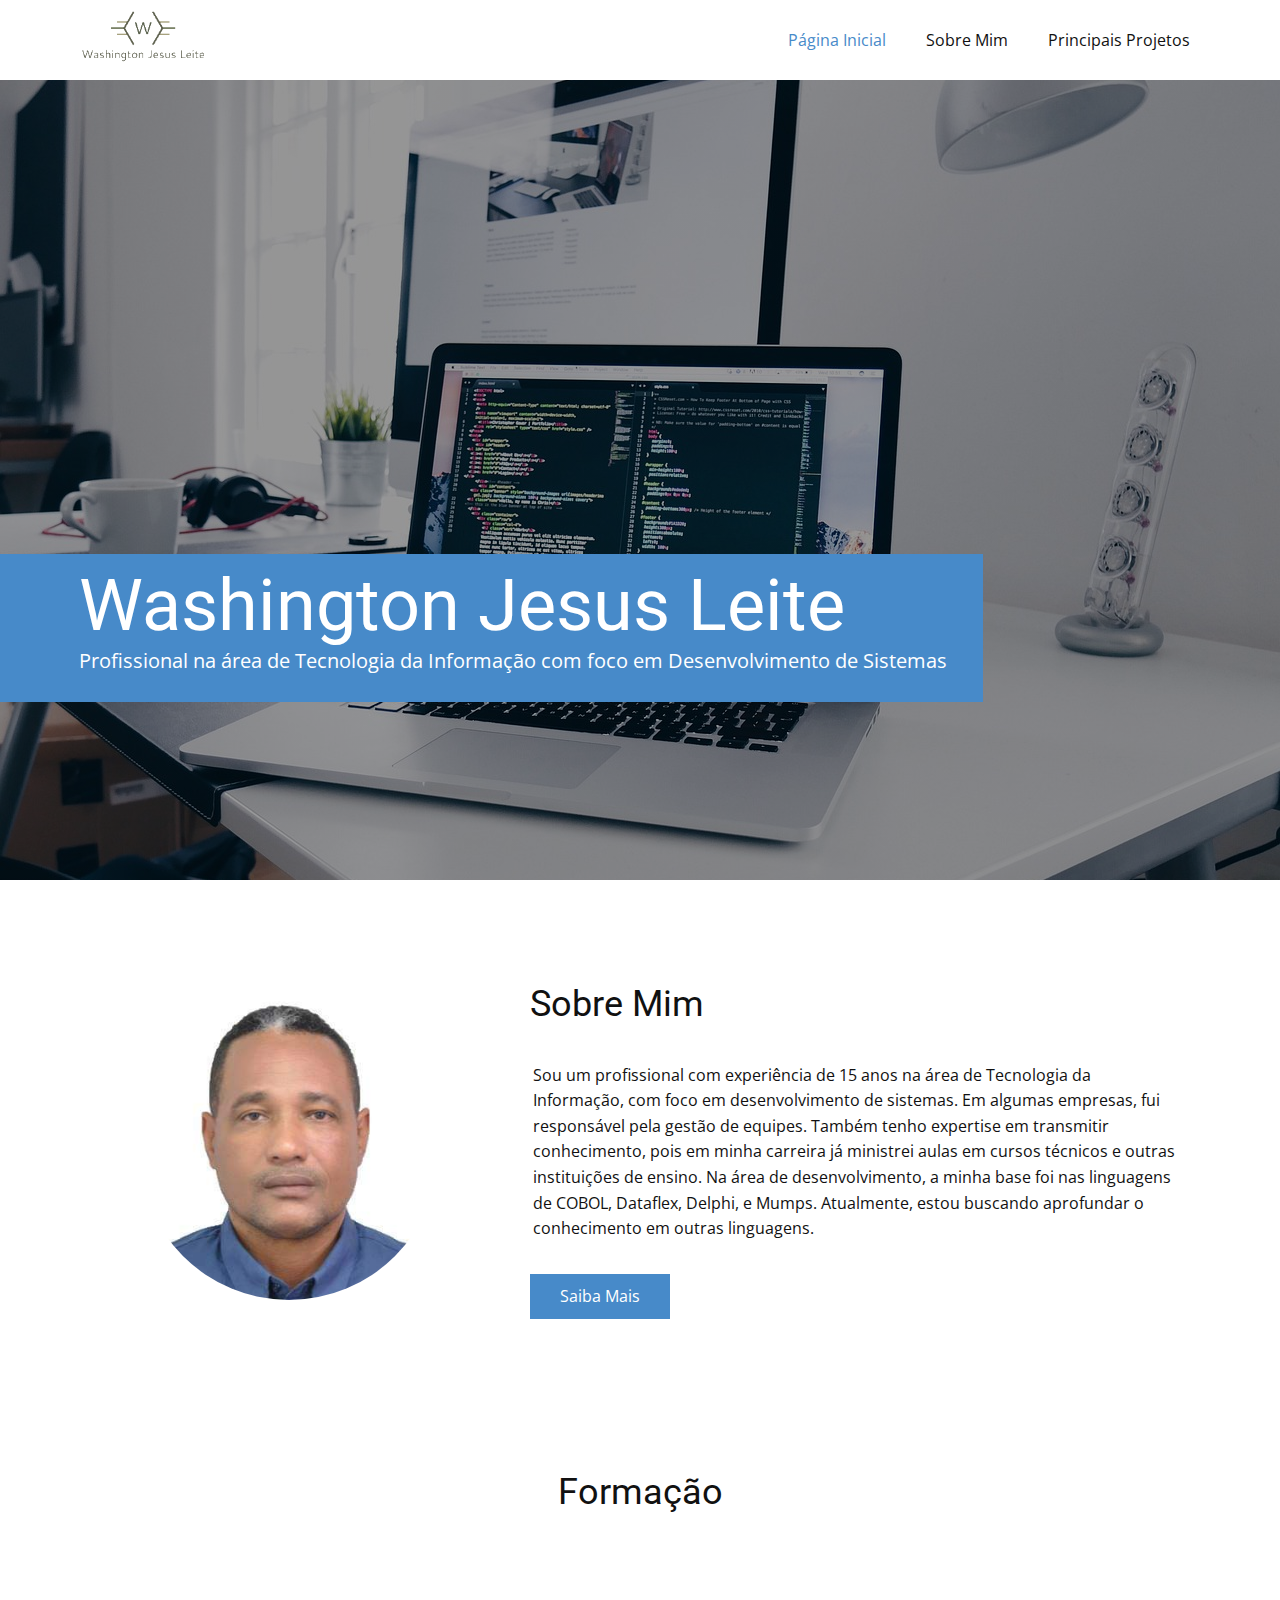
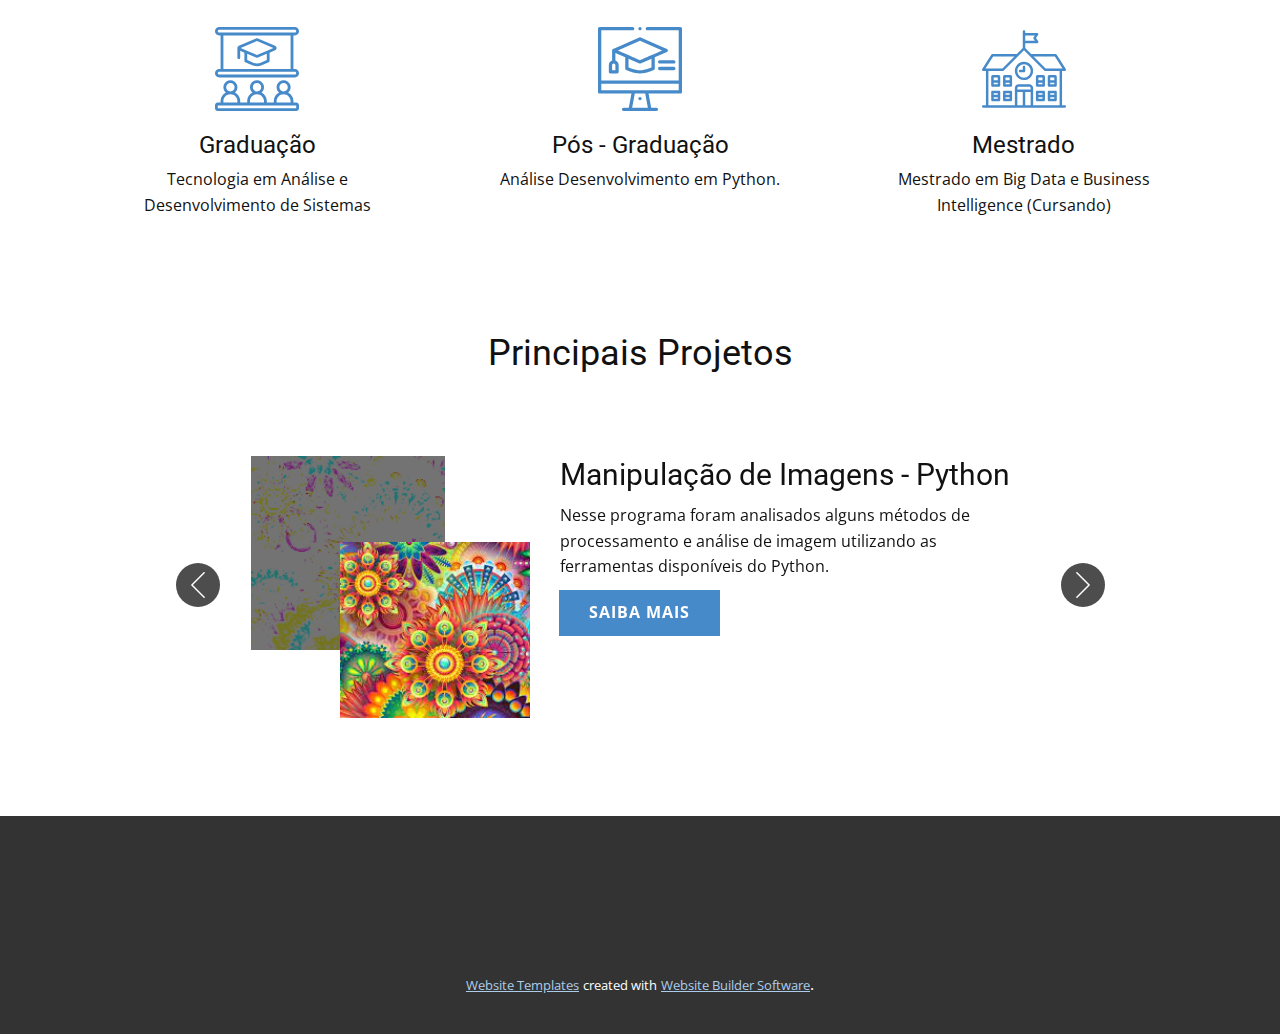
==== Página-Inicial.html @ a4d2033d "Add files via upload" ====
<!DOCTYPE html>
<html style="font-size: 16px;">
  <head>
    <meta name="viewport" content="width=device-width, initial-scale=1.0">
    <meta charset="utf-8">
    <meta name="keywords" content="Sample Headline, About Us, INTUITIVE">
    <meta name="description" content="">
    <meta name="page_type" content="np-template-header-footer-from-plugin">
    <title>Washington Jesus Leite</title>
    <link rel="stylesheet" href="nicepage.css" media="screen">
<link rel="stylesheet" href="Página-Inicial.css" media="screen">
    <script class="u-script" type="text/javascript" src="jquery.js" defer=""></script>
    <script class="u-script" type="text/javascript" src="nicepage.js" defer=""></script>
    <meta name="generator" content="Nicepage 3.17.2, nicepage.com">
    <link id="u-theme-google-font" rel="stylesheet" href="https://fonts.googleapis.com/css?family=Roboto:100,100i,300,300i,400,400i,500,500i,700,700i,900,900i|Open+Sans:300,300i,400,400i,600,600i,700,700i,800,800i">
    
    
    
    
    
    
    
    <script type="application/ld+json">{
		"@context": "http://schema.org",
		"@type": "Organization",
		"name": "",
		"logo": "images/logo.png"
}</script>
    <meta property="og:title" content="Página Inicial">
    <meta property="og:type" content="website">
    <meta name="theme-color" content="#478ac9">
  </head>
  <body class="u-body"><header class="u-clearfix u-header u-sticky u-white u-header" id="sec-821c"><div class="u-clearfix u-sheet u-valign-top u-sheet-1">
        <a href="Página-Inicial.html#sec-9824" data-page-id="750923770" class="u-image u-logo u-image-1" title="-" data-image-width="229" data-image-height="113">
          <img src="images/logo.png" class="u-logo-image u-logo-image-1" data-image-width="147.25">
        </a>
        <nav class="u-menu u-menu-dropdown u-offcanvas u-menu-1">
          <div class="menu-collapse" style="font-size: 1rem; letter-spacing: 0px;">
            <a class="u-button-style u-custom-left-right-menu-spacing u-custom-padding-bottom u-custom-top-bottom-menu-spacing u-nav-link u-text-active-palette-1-base u-text-hover-palette-2-base" href="#">
              <svg><use xmlns:xlink="http://www.w3.org/1999/xlink" xlink:href="#menu-hamburger"></use></svg>
              <svg version="1.1" xmlns="http://www.w3.org/2000/svg" xmlns:xlink="http://www.w3.org/1999/xlink"><defs><symbol id="menu-hamburger" viewBox="0 0 16 16" style="width: 16px; height: 16px;"><rect y="1" width="16" height="2"></rect><rect y="7" width="16" height="2"></rect><rect y="13" width="16" height="2"></rect>
</symbol>
</defs></svg>
            </a>
          </div>
          <div class="u-custom-menu u-nav-container">
            <ul class="u-nav u-unstyled u-nav-1"><li class="u-nav-item"><a class="u-button-style u-nav-link u-text-active-palette-1-base u-text-hover-palette-2-base" href="Página-Inicial.html#sec-9824" data-page-id="750923770" style="padding: 10px 20px;">Página Inicial</a>
</li><li class="u-nav-item"><a class="u-button-style u-nav-link u-text-active-palette-1-base u-text-hover-palette-2-base" href="Página-Inicial.html#sec-dbdc" data-page-id="750923770" style="padding: 10px 20px;">Sobre Mim</a>
</li><li class="u-nav-item"><a class="u-button-style u-nav-link u-text-active-palette-1-base u-text-hover-palette-2-base" href="Página-Inicial.html#sec-9c34" data-page-id="750923770" style="padding: 10px 20px;">Principais Projetos</a>
</li></ul>
          </div>
          <div class="u-custom-menu u-nav-container-collapse">
            <div class="u-black u-container-style u-inner-container-layout u-opacity u-opacity-95 u-sidenav">
              <div class="u-sidenav-overflow">
                <div class="u-menu-close"></div>
                <ul class="u-align-center u-nav u-popupmenu-items u-unstyled u-nav-2"><li class="u-nav-item"><a class="u-button-style u-nav-link" href="Página-Inicial.html#sec-9824" data-page-id="750923770" style="padding: 10px 20px;">Página Inicial</a>
</li><li class="u-nav-item"><a class="u-button-style u-nav-link" href="Página-Inicial.html#sec-dbdc" data-page-id="750923770" style="padding: 10px 20px;">Sobre Mim</a>
</li><li class="u-nav-item"><a class="u-button-style u-nav-link" href="Página-Inicial.html#sec-9c34" data-page-id="750923770" style="padding: 10px 20px;">Principais Projetos</a>
</li></ul>
              </div>
            </div>
            <div class="u-black u-menu-overlay u-opacity u-opacity-70"></div>
          </div>
        </nav>
      </div></header>
    <div style = "background-image: url('images/main.jpg');">
      <section class="u-align-left u-clearfix u-image u-shading u-section-1" src="" data-image-width="1280" data-image-height="852" id="sec-9824">
        <div class="u-container-style u-expanded-width-md u-expanded-width-sm u-expanded-width-xs u-group u-palette-1-base u-group-1 u-section-1">
          <div class="u-container-layout u-container-layout-1">
            <h1 class="u-text u-title u-text-1">Washington Jesus Leite</h1>
            <p class="u-large-text u-text u-text-variant u-text-2">Profissional na área de Tecnologia da Informação com foco em Desenvolvimento de Sistemas</p>
          </div>
        </div>
      </section>
    </div>
    <section class="u-clearfix u-section-2" id="sec-dbdc">
      <div class="u-clearfix u-sheet u-valign-middle u-sheet-1">
        <div class="u-clearfix u-expanded-width u-gutter-0 u-layout-wrap u-layout-wrap-1">
          <div class="u-layout">
            <div class="u-layout-row">
              <div class="u-align-center u-container-style u-layout-cell u-left-cell u-size-23 u-layout-cell-1">
                <div class="u-container-layout u-valign-middle u-container-layout-1">
                  <div alt="" class="u-image u-image-circle u-image-1" src="" data-image-width="354" data-image-height="472"></div>
                </div>
              </div>
              <div class="u-align-left u-container-style u-layout-cell u-right-cell u-size-37 u-layout-cell-2">
                <div class="u-container-layout u-container-layout-2">
                  <h2 class="u-text u-text-1">Sobre Mim</h2>
                  <p class="u-text u-text-2">Sou um profissional com experiência de 15 anos na área de Tecnologia da Informação, com foco em desenvolvimento de sistemas. Em algumas empresas, fui responsável pela gestão de equipes. Também tenho expertise em transmitir conhecimento, pois em minha carreira já ministrei aulas em cursos técnicos e outras instituições de ensino. Na área de desenvolvimento, a minha base foi nas linguagens de COBOL, Dataflex, Delphi, e Mumps. Atualmente, estou buscando aprofundar o conhecimento em outras linguagens.</p>
                  <a href="https://www.linkedin.com/in/washington-jesus-leite-334b11141/?originalSubdomain=br" class="u-btn u-button-style u-btn-1" target="_blank">Saiba Mais</a>
                </div>
              </div>
            </div>
          </div>
        </div>
      </div>
    </section>
    <section class="u-clearfix u-section-3" id="sec-a690">
      <div class="u-clearfix u-sheet u-valign-middle u-sheet-1">
        <h2 class="u-align-center u-text u-text-1">Formação</h2>
        <div class="u-expanded-width u-list u-list-1">
          <div class="u-repeater u-repeater-1">
            <div class="u-container-style u-list-item u-repeater-item">
              <div class="u-container-layout u-similar-container u-container-layout-1"><span class="u-icon u-icon-circle u-text-palette-1-base u-icon-1"><svg class="u-svg-link" preserveAspectRatio="xMidYMin slice" viewBox="0 0 512 512" style=""><use xmlns:xlink="http://www.w3.org/1999/xlink" xlink:href="#svg-28da"></use></svg><svg class="u-svg-content" viewBox="0 0 512 512" x="0px" y="0px" id="svg-28da" style="enable-background:new 0 0 512 512;"><g><g><g><path d="M486.4,256h-8.533V51.2h8.533c14.138,0,25.6-11.462,25.6-25.6S500.539,0,486.4,0H25.6C11.461,0,0,11.461,0,25.6     s11.461,25.6,25.6,25.6h8.533V256H25.6C11.461,256,0,267.462,0,281.6c0,14.138,11.461,25.6,25.6,25.6h460.8     c14.138,0,25.6-11.462,25.6-25.6C512,267.462,500.539,256,486.4,256z M25.6,34.133c-4.71-0.006-8.527-3.823-8.533-8.533     c0.006-4.71,3.823-8.527,8.533-8.533h460.8c4.713,0,8.533,3.82,8.533,8.533s-3.82,8.533-8.533,8.533H25.6z M460.8,51.2V256H51.2     V51.2H460.8z M486.4,290.133H25.6c-4.713,0-8.533-3.82-8.533-8.533s3.82-8.533,8.533-8.533h460.8     c4.71,0.006,8.527,3.823,8.533,8.533C494.927,286.31,491.11,290.127,486.4,290.133z"></path><path d="M145.067,195.696c4.713,0,8.533-3.821,8.533-8.533v-41.776l25.6,10.878v50.922l0.019,0.093     c0.01,1.084,0.227,2.156,0.638,3.158c0.587,0.92,1.189,1.829,1.807,2.729c0.787,0.805,1.727,1.446,2.763,1.886l42.432,18.017     c18.652,7.852,39.683,7.844,58.329-0.021l42.386-17.997c1.036-0.44,1.976-1.081,2.763-1.886c0.618-0.899,1.22-1.809,1.807-2.729     c0.412-1.003,0.628-2.075,0.638-3.158l0.018-0.093v-50.922l33.796-14.362c5.41-2.514,8.871-7.938,8.871-13.904     c0-5.966-3.461-11.39-8.871-13.904l-105.3-44.745c-3.383-1.45-7.213-1.45-10.596,0l-105.296,44.745     c-5.48,2.434-8.973,7.909-8.871,13.904v59.163C136.534,191.875,140.354,195.696,145.067,195.696z M315.733,201.541l-37.167,15.78     c-14.414,6.073-30.668,6.081-45.088,0.021l-37.213-15.801v-38.023l54.438,23.132c3.383,1.45,7.213,1.45,10.596,0l54.433-23.132     V201.541z M256,85.641L355.675,128l-34.69,14.742l-0.075,0.032L256,170.358l-64.91-27.584l-0.075-0.032L156.325,128L256,85.641z"></path><path d="M494.933,460.8h-17.067v-10.971c-0.219-21.605-12.617-41.235-32.031-50.716c13.592-11.603,18.513-30.447,12.329-47.214     c-6.183-16.767-22.161-27.904-40.032-27.904s-33.849,11.137-40.032,27.904c-6.183,16.767-1.263,35.611,12.329,47.214     c-19.414,9.482-31.812,29.111-32.031,50.716V460.8h-42.667v-10.971c-0.219-21.605-12.617-41.235-32.031-50.716     c13.592-11.603,18.513-30.447,12.329-47.214c-6.183-16.767-22.161-27.904-40.032-27.904c-17.871,0-33.849,11.137-40.032,27.904     c-6.183,16.767-1.263,35.611,12.329,47.214c-19.414,9.482-31.812,29.111-32.031,50.716V460.8H153.6v-10.971     c-0.219-21.605-12.617-41.235-32.031-50.716c13.592-11.603,18.513-30.447,12.329-47.214     c-6.183-16.767-22.161-27.904-40.032-27.904c-17.871,0-33.849,11.137-40.032,27.904c-6.183,16.767-1.263,35.611,12.329,47.214     c-19.414,9.482-31.812,29.111-32.031,50.716V460.8H17.067C7.645,460.809,0.009,468.445,0,477.867v17.067     c0.009,9.422,7.645,17.057,17.067,17.067h477.867c9.422-0.009,17.057-7.645,17.067-17.067v-17.067     C511.991,468.445,504.355,460.809,494.933,460.8z M418.133,341.333c14.138,0,25.6,11.461,25.6,25.6s-11.461,25.6-25.6,25.6     c-14.132-0.015-25.585-11.468-25.6-25.6C392.533,352.795,403.995,341.333,418.133,341.333z M375.467,449.829     c1.329-22.591,20.037-40.23,42.667-40.23s41.337,17.639,42.667,40.23V460.8h-85.333V449.829z M256,341.333     c14.138,0,25.6,11.461,25.6,25.6s-11.462,25.6-25.6,25.6c-14.132-0.015-25.585-11.468-25.6-25.6     C230.4,352.795,241.862,341.333,256,341.333z M213.333,449.829c1.329-22.591,20.037-40.23,42.667-40.23     s41.337,17.639,42.667,40.23V460.8h-85.333V449.829z M93.867,341.333c14.138,0,25.6,11.461,25.6,25.6s-11.461,25.6-25.6,25.6     c-14.132-0.015-25.585-11.468-25.6-25.6C68.267,352.795,79.728,341.333,93.867,341.333z M51.2,449.829     c0.718-22.871,19.793-40.856,42.667-40.229c22.873-0.627,41.948,17.358,42.667,40.229V460.8H51.2V449.829z M17.067,494.933     v-17.067h477.867l0.012,17.067H17.067z"></path>
</g>
</g>
</g></svg></span>
                <h4 class="u-align-center u-text u-text-2">Graduação<br>
                </h4>
                <p class="u-align-center u-text u-text-3">Tecnologia em Análise e Desenvolvimento de Sistemas<br>
                </p>
              </div>
            </div>
            <div class="u-align-center u-container-style u-list-item u-repeater-item">
              <div class="u-container-layout u-similar-container u-container-layout-2"><span class="u-icon u-icon-circle u-text-palette-1-base u-icon-2"><svg class="u-svg-link" preserveAspectRatio="xMidYMin slice" viewBox="0 0 512 512" style=""><use xmlns:xlink="http://www.w3.org/1999/xlink" xlink:href="#svg-a9fa"></use></svg><svg class="u-svg-content" viewBox="0 0 512 512" id="svg-a9fa"><g><circle cx="256" cy="436" r="10"></circle><path d="m420.008 133.838-160-70c-2.555-1.118-5.461-1.118-8.016 0-98.115 42.925-159.828 69.925-159.93 69.969-.099.087-6.062 2.425-6.062 9.193v61.72c-11.639 4.128-20 15.243-20 28.28v40c0 5.523 4.478 10 10 10h40c5.522 0 10-4.477 10-10v-40c0-13.036-8.361-24.152-20-28.28v-46.43l60 26.25v68.46c0 3.954 2.33 7.537 5.944 9.141 1.919.851 47.428 20.859 84.056 20.859s82.137-20.008 84.056-20.859c3.614-1.604 5.944-5.187 5.944-9.141v-68.46l74.008-32.378c3.641-1.592 5.992-5.188 5.992-9.162s-2.352-7.569-5.992-9.162zm-314.008 129.162h-20v-30c0-5.514 4.486-10 10-10s10 4.486 10 10zm220-16.678c-12.983 5.17-44.724 16.678-70 16.678-25.219 0-57.005-11.514-70-16.682v-53.028l65.992 28.872c2.553 1.117 5.461 1.118 8.016 0l65.992-28.872zm-70-44.237c-19.126-8.368-115.908-50.71-135.051-59.085l135.051-59.085 135.051 59.085c-17.581 7.691-124.809 54.604-135.051 59.085z"></path><path d="m462 203h-86c-5.522 0-10 4.477-10 10s4.478 10 10 10h86c5.522 0 10-4.477 10-10s-4.478-10-10-10z"></path><path d="m462 243h-86c-5.522 0-10 4.477-10 10s4.478 10 10 10h86c5.522 0 10-4.477 10-10s-4.478-10-10-10z"></path><circle cx="256" cy="10" r="10"></circle><path d="m502 0h-201c-5.522 0-10 4.477-10 10s4.478 10 10 10h191v306h-472v-306h191c5.522 0 10-4.477 10-10s-4.478-10-10-10h-201c-5.522 0-10 4.477-10 10v386c0 5.523 4.478 10 10 10h193.937l-16.226 86h-31.711c-5.522 0-10 4.477-10 10s4.478 10 10 10h200c5.522 0 10-4.477 10-10s-4.478-10-10-10h-31.711l-16.226-86h193.937c5.522 0 10-4.477 10-10v-386c0-5.523-4.478-10-10-10zm-293.937 492 16.226-86h63.421l16.226 86zm283.937-106c-10.569 0-470.882 0-472 0v-40h472z"></path>
</g></svg></span>
                <h4 class="u-align-center u-text u-text-4">Pós -&nbsp;Graduação</h4>
                <p class="u-align-center u-text u-text-5">Análise Desenvolvimento em Python.<br>
                </p>
              </div>
            </div>
            <div class="u-align-center u-container-style u-list-item u-repeater-item">
              <div class="u-container-layout u-similar-container u-container-layout-3"><span class="u-icon u-icon-circle u-text-palette-1-base u-icon-3"><svg class="u-svg-link" preserveAspectRatio="xMidYMin slice" viewBox="0 0 511 511" style=""><use xmlns:xlink="http://www.w3.org/1999/xlink" xlink:href="#svg-0e31"></use></svg><svg class="u-svg-content" viewBox="0 0 511 511" x="0px" y="0px" id="svg-0e31" style="enable-background:new 0 0 511 511;"><g><path d="M503.5,476H487V267h16.5c2.737,0,5.257-1.491,6.575-3.891c1.317-2.4,1.222-5.327-0.247-7.636l-56-88   c-1.377-2.164-3.763-3.474-6.328-3.474H298.606L263,128.394V99h72.5c2.766,0,5.308-1.522,6.613-3.961   c1.305-2.438,1.162-5.398-0.373-7.699L328.514,67.5l13.227-19.84c1.535-2.301,1.677-5.261,0.373-7.699   C340.808,37.522,338.266,36,335.5,36H263v-8.5c0-4.142-3.358-7.5-7.5-7.5s-7.5,3.358-7.5,7.5v100.894L212.394,164H63.5   c-2.564,0-4.951,1.31-6.328,3.474l-56,88c-1.469,2.309-1.564,5.236-0.247,7.636C2.243,265.509,4.763,267,7.5,267H24v209H7.5   c-4.142,0-7.5,3.358-7.5,7.5s3.358,7.5,7.5,7.5h496c4.142,0,7.5-3.358,7.5-7.5S507.642,476,503.5,476z M443.383,179l46.455,73   H386.606l-73-73H443.383z M321.486,51l-8.227,12.34c-1.68,2.519-1.68,5.801,0,8.32L321.486,84H263V51H321.486z M67.617,179h129.776   l-73,73H21.163L67.617,179z M39,267h88.498c0.248,0,0.496-0.013,0.744-0.038c0.106-0.01,0.21-0.03,0.315-0.045   c0.137-0.02,0.274-0.036,0.411-0.063c0.122-0.024,0.24-0.058,0.36-0.088c0.117-0.029,0.235-0.056,0.351-0.09   c0.118-0.036,0.233-0.081,0.349-0.122c0.115-0.041,0.23-0.079,0.344-0.126c0.109-0.045,0.213-0.098,0.319-0.148   c0.115-0.055,0.232-0.106,0.345-0.167c0.103-0.055,0.2-0.118,0.3-0.177c0.11-0.065,0.222-0.128,0.329-0.2   c0.112-0.075,0.217-0.158,0.324-0.239c0.088-0.066,0.179-0.127,0.264-0.198c0.192-0.157,0.376-0.323,0.551-0.499L255.5,142.106   l122.696,122.695c0.175,0.175,0.36,0.341,0.551,0.499c0.085,0.07,0.175,0.131,0.263,0.197c0.108,0.081,0.214,0.165,0.326,0.24   c0.106,0.071,0.217,0.133,0.326,0.198c0.101,0.061,0.199,0.124,0.303,0.179c0.112,0.06,0.227,0.111,0.342,0.165   c0.107,0.051,0.213,0.104,0.323,0.15c0.112,0.046,0.226,0.083,0.339,0.124c0.117,0.042,0.233,0.087,0.353,0.124   c0.114,0.035,0.23,0.06,0.345,0.089c0.122,0.031,0.242,0.065,0.366,0.089c0.132,0.026,0.265,0.042,0.398,0.061   c0.109,0.016,0.217,0.036,0.328,0.047c0.246,0.024,0.493,0.037,0.74,0.037H472v209H311V371.5c0-12.958-10.542-23.5-23.5-23.5h-64   c-12.958,0-23.5,10.542-23.5,23.5V476H39V267z M296,380h-81v-8.5c0-4.687,3.813-8.5,8.5-8.5h64c4.687,0,8.5,3.813,8.5,8.5V380z    M215,395h33v81h-33V395z M263,395h33v81h-33V395z"></path><path d="M255.5,323c30.603,0,55.5-24.897,55.5-55.5S286.103,212,255.5,212S200,236.897,200,267.5S224.897,323,255.5,323z    M255.5,227c22.332,0,40.5,18.168,40.5,40.5S277.832,308,255.5,308S215,289.832,215,267.5S233.168,227,255.5,227z"></path><path d="M255.5,275c4.142,0,7.5-3.358,7.5-7.5v-24c0-4.142-3.358-7.5-7.5-7.5s-7.5,3.358-7.5,7.5V260h-16.5   c-4.142,0-7.5,3.358-7.5,7.5s3.358,7.5,7.5,7.5H255.5z"></path><path d="M175.5,388h-40c-4.142,0-7.5,3.358-7.5,7.5v48c0,4.142,3.358,7.5,7.5,7.5h40c4.142,0,7.5-3.358,7.5-7.5v-48   C183,391.358,179.642,388,175.5,388z M168,403v9h-25v-9H168z M143,436v-9h25v9H143z"></path><path d="M103.5,388h-40c-4.142,0-7.5,3.358-7.5,7.5v48c0,4.142,3.358,7.5,7.5,7.5h40c4.142,0,7.5-3.358,7.5-7.5v-48   C111,391.358,107.642,388,103.5,388z M96,403v9H71v-9H96z M71,436v-9h25v9H71z"></path><path d="M173,292h-35c-5.514,0-10,4.486-10,10v53.5c0,4.142,3.358,7.5,7.5,7.5h40c4.142,0,7.5-3.358,7.5-7.5V302   C183,296.486,178.514,292,173,292z M168,307v17h-25v-17H168z M143,348v-9h25v9H143z"></path><path d="M101,292H66c-5.514,0-10,4.486-10,10v53.5c0,4.142,3.358,7.5,7.5,7.5h40c4.142,0,7.5-3.358,7.5-7.5V302   C111,296.486,106.514,292,101,292z M96,307v17H71v-17H96z M71,348v-9h25v9H71z"></path><path d="M407.5,451h40c4.142,0,7.5-3.358,7.5-7.5v-48c0-4.142-3.358-7.5-7.5-7.5h-40c-4.142,0-7.5,3.358-7.5,7.5v48   C400,447.642,403.358,451,407.5,451z M415,436v-9h25v9H415z M440,403v9h-25v-9H440z"></path><path d="M335.5,451h40c4.142,0,7.5-3.358,7.5-7.5v-48c0-4.142-3.358-7.5-7.5-7.5h-40c-4.142,0-7.5,3.358-7.5,7.5v48   C328,447.642,331.358,451,335.5,451z M343,436v-9h25v9H343z M368,403v9h-25v-9H368z"></path><path d="M407.5,363h40c4.142,0,7.5-3.358,7.5-7.5V302c0-5.514-4.486-10-10-10h-35c-5.514,0-10,4.486-10,10v53.5   C400,359.642,403.358,363,407.5,363z M415,348v-9h25v9H415z M440,307v17h-25v-17H440z"></path><path d="M335.5,363h40c4.142,0,7.5-3.358,7.5-7.5V302c0-5.514-4.486-10-10-10h-35c-5.514,0-10,4.486-10,10v53.5   C328,359.642,331.358,363,335.5,363z M343,348v-9h25v9H343z M368,307v17h-25v-17H368z"></path>
</g></svg></span>
                <h4 class="u-align-center u-text u-text-6">Mestrado</h4>
                <p class="u-align-center u-text u-text-7">Mestrado em Big Data e Business Intelligence (Cursando)<br>
                </p>
              </div>
            </div>
          </div>
        </div>
      </div>
    </section>
    <section class="u-clearfix u-section-4" id="sec-9c34">
      <div class="u-clearfix u-sheet u-sheet-1">
        <h2 class="u-align-center u-text u-text-1">Principais Projetos</h2>
      </div>
    </section>
    <section class="u-align-center u-clearfix u-hidden-sm u-hidden-xs u-section-5" id="carousel_d528">
      <div class="u-clearfix u-sheet u-sheet-1">
        <div id="carousel-1c88" data-interval="5000" data-u-ride="carousel" class="u-carousel u-slider u-slider-1">
          <ol class="u-absolute-hcenter u-carousel-indicators u-hidden u-carousel-indicators-1">
            <li data-u-target="#carousel-1c88" class="u-active u-grey-30" data-u-slide-to="0"></li>
            <li data-u-target="#carousel-1c88" class="u-grey-30" data-u-slide-to="1"></li>
          </ol>
          <div class="u-carousel-inner" role="listbox">
            <div class="u-active u-align-left u-carousel-item u-container-style u-slide">
              <div class="u-container-layout u-container-layout-1">
                <img alt="" class="u-expanded-width-sm u-expanded-width-xs u-image u-image-default u-image-1" data-image-width="300" data-image-height="168" src="images/baixados11.png">
                <h3 class="u-text u-text-1">Manipulação de Imagens - Python</h3>
                <p class="u-text u-text-2">Nesse programa foram analisados alguns métodos de processamento e análise de imagem utilizando as ferramentas disponíveis do Python.</p>
                <a href="https://colab.research.google.com/drive/19k7wMc42Ouj-r00hSlIhonJsNyhXluBa" class="u-btn u-button-style u-hover-palette-1-dark-1 u-palette-1-base u-btn-1" target="_blank">Saiba Mais</a>
                <img alt="" class="u-expanded-width-sm u-expanded-width-xs u-image u-image-default u-image-2" data-image-width="300" data-image-height="168" src="images/baixados.png">
              </div>
            </div>
            <div class="u-align-left u-carousel-item u-container-style u-slide">
              <div class="u-container-layout u-container-layout-2">
                <img alt="" class="u-expanded-width-sm u-expanded-width-xs u-image u-image-default u-image-3" data-image-width="512" data-image-height="342" src="images/unnamed.jpg">
                <h3 class="u-text u-text-3">Controle de Caixa - Python</h3>
                <p class="u-text u-text-4">Controle de Caixa e Encomendas de Produtos utilizando Python, SQL e Excel.</p>
                <a href="https://github.com/washington-jesus-leite/Python-Controle-de-Caixa" class="u-btn u-button-style u-hover-palette-1-dark-1 u-palette-1-base u-btn-2" target="_blank">Saiba Mais</a>
              </div>
            </div>
          </div>
          <a class="u-absolute-vcenter u-carousel-control u-carousel-control-prev u-grey-70 u-icon-circle u-spacing-9 u-carousel-control-1" href="#carousel-1c88" role="button" data-u-slide="prev">
            <span aria-hidden="true">
              <svg viewBox="0 0 477.175 477.175"><path d="M145.188,238.575l215.5-215.5c5.3-5.3,5.3-13.8,0-19.1s-13.8-5.3-19.1,0l-225.1,225.1c-5.3,5.3-5.3,13.8,0,19.1l225.1,225
                    c2.6,2.6,6.1,4,9.5,4s6.9-1.3,9.5-4c5.3-5.3,5.3-13.8,0-19.1L145.188,238.575z"></path></svg>
            </span>
            <span class="sr-only">+Previous</span>
          </a>
          <a class="u-absolute-vcenter u-carousel-control u-carousel-control-next u-grey-70 u-icon-circle u-spacing-9 u-carousel-control-2" href="#carousel-1c88" role="button" data-u-slide="next">
            <span aria-hidden="true">
              <svg viewBox="0 0 477.175 477.175"><path d="M360.731,229.075l-225.1-225.1c-5.3-5.3-13.8-5.3-19.1,0s-5.3,13.8,0,19.1l215.5,215.5l-215.5,215.5
                    c-5.3,5.3-5.3,13.8,0,19.1c2.6,2.6,6.1,4,9.5,4c3.4,0,6.9-1.3,9.5-4l225.1-225.1C365.931,242.875,365.931,234.275,360.731,229.075z"></path></svg>
            </span>
            <span class="sr-only">+Next</span>
          </a>
        </div>
      </div>
    </section>
    <section class="u-align-center u-clearfix u-hidden-lg u-hidden-md u-hidden-xl u-section-6" id="sec-c8ab">
      <div class="u-clearfix u-sheet u-sheet-1">
        <div class="u-accordion u-expanded-width u-faq u-spacing-20 u-accordion-1">
          <div class="u-accordion-item">
            <a class="active u-accordion-link u-border-1 u-border-active-grey-75 u-border-grey-15 u-border-hover-grey-75 u-border-no-left u-border-no-right u-border-no-top u-button-style u-text-black u-accordion-link-1" id="link-accordion-4aab" aria-controls="accordion-4aab" aria-selected="true">
              <span class="u-accordion-link-text">Manipulação de Imagens - Python</span><span class="u-accordion-link-icon u-icon u-text-black u-icon-1"><svg class="u-svg-link" preserveAspectRatio="xMidYMin slice" viewBox="0 0 16 16" style=""><use xmlns:xlink="http://www.w3.org/1999/xlink" xlink:href="#svg-3470"></use></svg><svg class="u-svg-content" viewBox="0 0 16 16" x="0px" y="0px" id="svg-3470" style=""><path d="M8,10.7L1.6,5.3c-0.4-0.4-1-0.4-1.3,0c-0.4,0.4-0.4,0.9,0,1.3l7.2,6.1c0.1,0.1,0.4,0.2,0.6,0.2s0.4-0.1,0.6-0.2l7.1-6
	c0.4-0.4,0.4-0.9,0-1.3c-0.4-0.4-1-0.4-1.3,0L8,10.7z"></path></svg></span>
            </a>
            <div class="u-accordion-active u-accordion-pane u-container-style u-accordion-pane-1" id="accordion-4aab" aria-labelledby="link-accordion-4aab">
              <div class="u-container-layout u-container-layout-1">
                <div class="fr-view u-clearfix u-rich-text u-text">
                  <p>Nesse programa foram analisados alguns métodos de processamento e análise de imagem utilizando as ferramentas disponíveis do Python.</p>
                  <p>Saiba Mais</p>
                </div>
              </div>
            </div>
          </div>
          <div class="u-accordion-item">
            <a class="u-accordion-link u-border-1 u-border-active-grey-75 u-border-grey-15 u-border-hover-grey-75 u-border-no-left u-border-no-right u-border-no-top u-button-style u-text-black u-accordion-link-2" id="link-accordion-eb1f" aria-controls="accordion-eb1f" aria-selected="false">
              <span class="u-accordion-link-text">Controle de Caixa - Python</span><span class="u-accordion-link-icon u-icon u-text-black u-icon-2"><svg class="u-svg-link" preserveAspectRatio="xMidYMin slice" viewBox="0 0 16 16" style=""><use xmlns:xlink="http://www.w3.org/1999/xlink" xlink:href="#svg-e07d"></use></svg><svg class="u-svg-content" viewBox="0 0 16 16" x="0px" y="0px" id="svg-e07d" style=""><path d="M8,10.7L1.6,5.3c-0.4-0.4-1-0.4-1.3,0c-0.4,0.4-0.4,0.9,0,1.3l7.2,6.1c0.1,0.1,0.4,0.2,0.6,0.2s0.4-0.1,0.6-0.2l7.1-6
	c0.4-0.4,0.4-0.9,0-1.3c-0.4-0.4-1-0.4-1.3,0L8,10.7z"></path></svg></span>
            </a>
            <div class="u-accordion-pane u-container-style u-accordion-pane-2" id="accordion-eb1f" aria-labelledby="link-accordion-eb1f">
              <div class="u-container-layout u-container-layout-2">
                <div class="fr-view u-clearfix u-rich-text u-text">
                  <p>Controle de Caixa e Encomendas de Produtos utilizando Python, SQL e Excel.&nbsp;</p>
                  <p>Saiba Mais</p>
                </div>
              </div>
            </div>
          </div>
        </div>
      </div>
    </section>
    
    
    <footer class="u-align-left u-clearfix u-footer u-grey-80 u-footer" id="sec-a1dc"><div class="u-clearfix u-sheet u-sheet-1"></div></footer>
    <section class="u-backlink u-clearfix u-grey-80">
      <a class="u-link" href="https://localhost/website-templates" target="_blank">
        <span>Website Templates</span>
      </a>
      <p class="u-text">
        <span>created with</span>
      </p>
      <a class="u-link" href="https://localhost/" target="_blank">
        <span>Website Builder Software</span>
      </a>. 
    </section>
  </body>
</html>
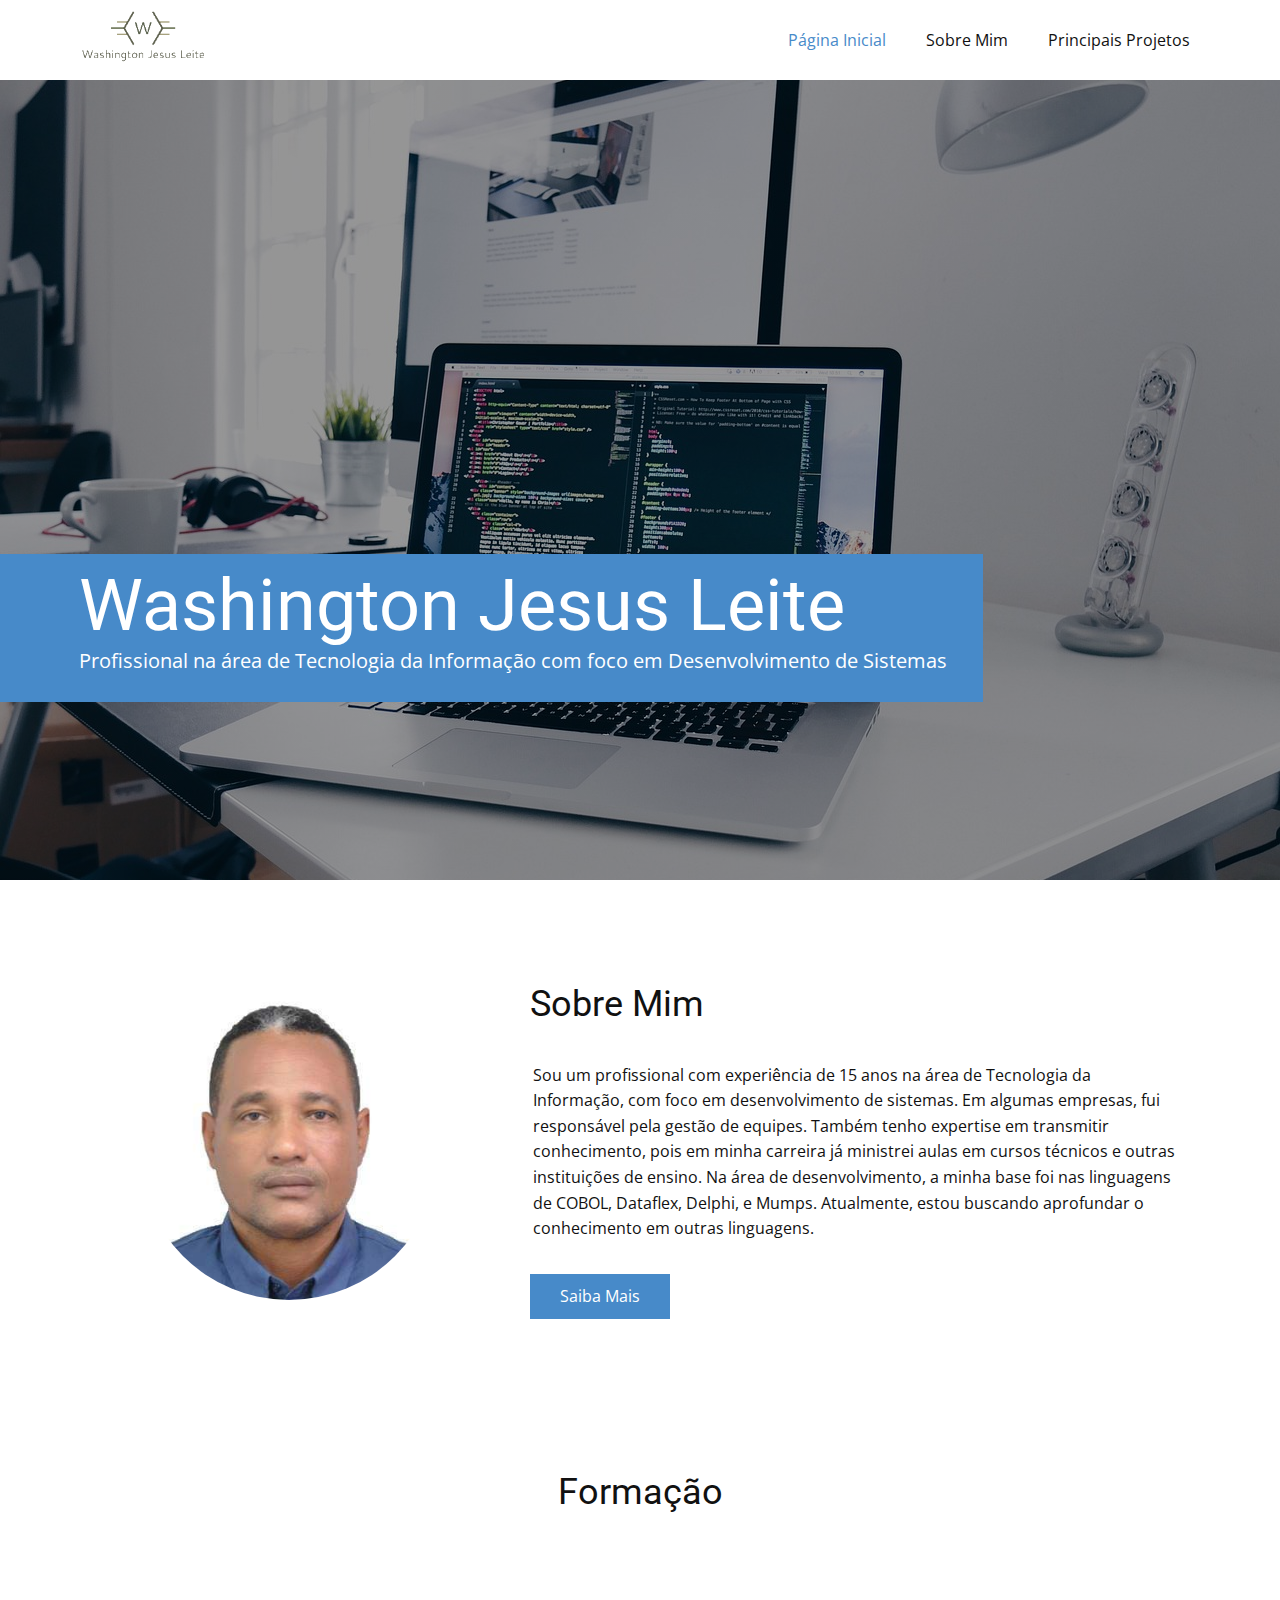
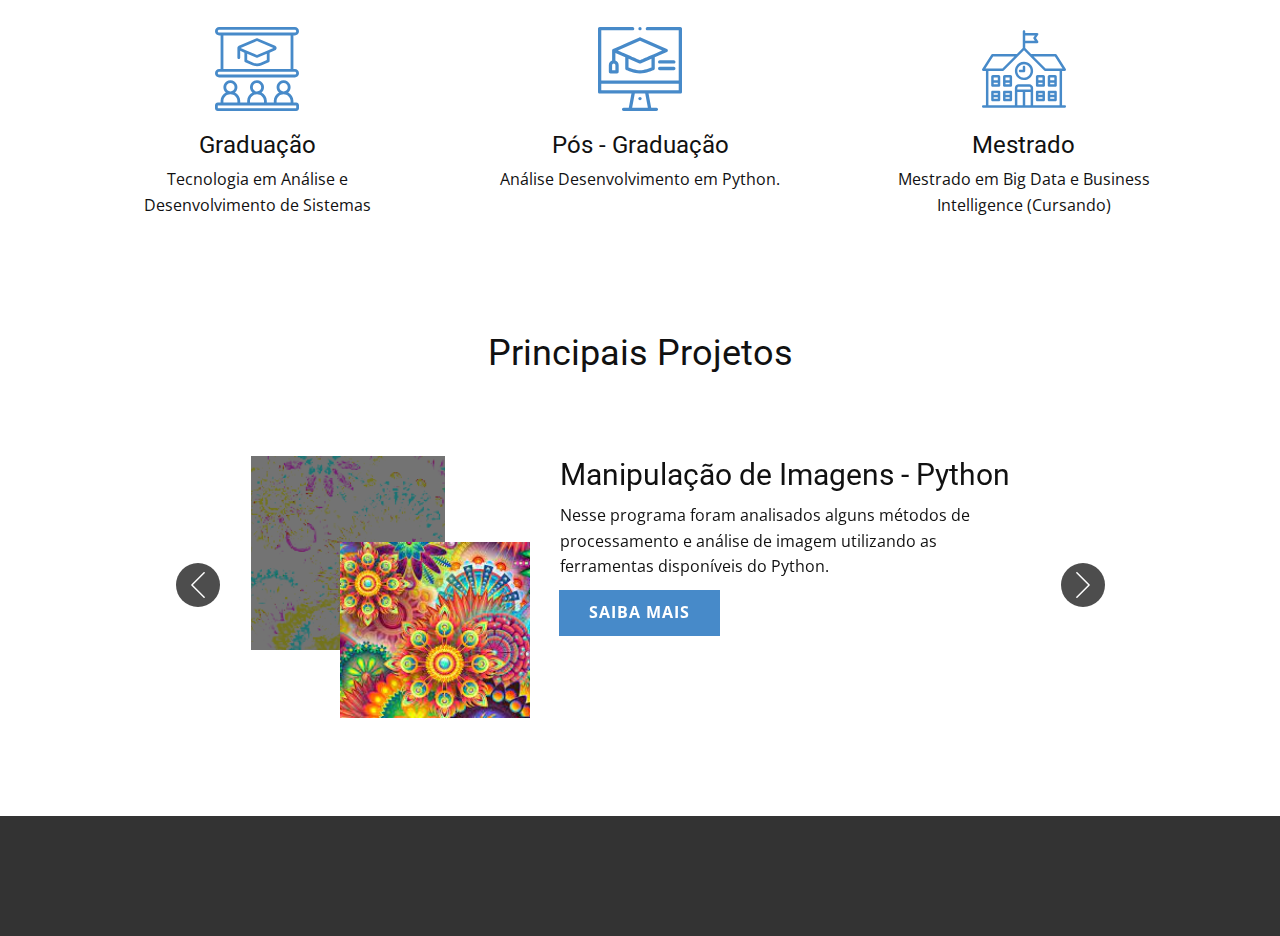
==== commit 84a5b3ff: "Add files via upload" ====
--- a/Página-Inicial.html
+++ b/Página-Inicial.html
@@ -216,16 +216,5 @@
     
     
     <footer class="u-align-left u-clearfix u-footer u-grey-80 u-footer" id="sec-a1dc"><div class="u-clearfix u-sheet u-sheet-1"></div></footer>
-    <section class="u-backlink u-clearfix u-grey-80">
-      <a class="u-link" href="https://localhost/website-templates" target="_blank">
-        <span>Website Templates</span>
-      </a>
-      <p class="u-text">
-        <span>created with</span>
-      </p>
-      <a class="u-link" href="https://localhost/" target="_blank">
-        <span>Website Builder Software</span>
-      </a>. 
-    </section>
   </body>
 </html>